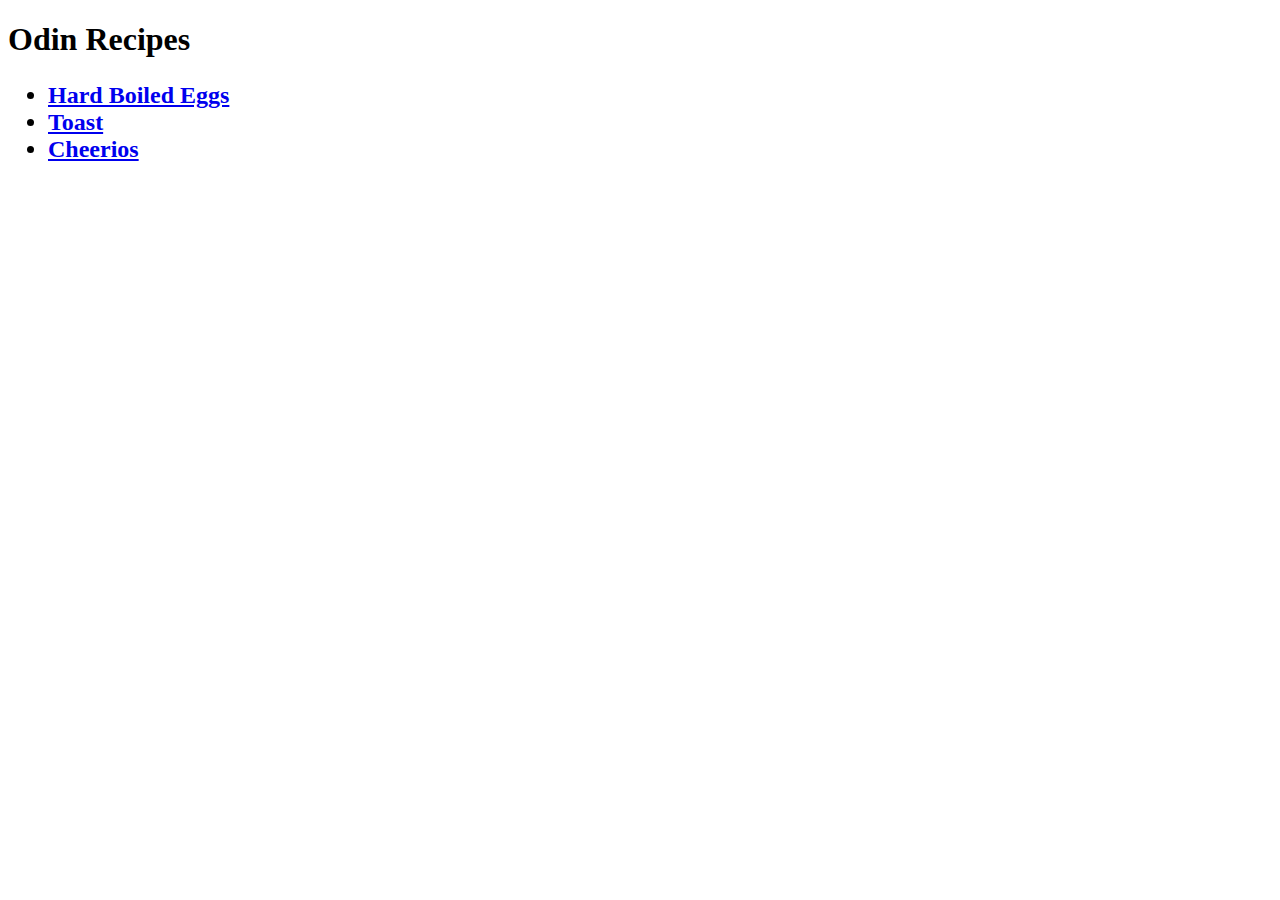
==== index.html @ 8687ce76 "Add new recipes to main page" ====
<!DOCTYPE html>
<html lang="en">
<head>
    <meta charset="UTF-8">
    <meta http-equiv="X-UA-Compatible" content="IE=edge">
    <meta name="viewport" content="width=device-width, initial-scale=1.0">
    <title>Odin Recipes</title>
</head>
<body>
    <h1>Odin Recipes</h1>
    <h2>
        <ul>
            <li><a href="./recipes/hardboiledeggs.html">Hard Boiled Eggs</a></li>
            <li><a href="./recipes/toast.html">Toast</a></li>
            <li><a href="./recipes/multigrain_cheerios.html">Cheerios</a></li>
        </ul>
    </h2>
</body>
</html>
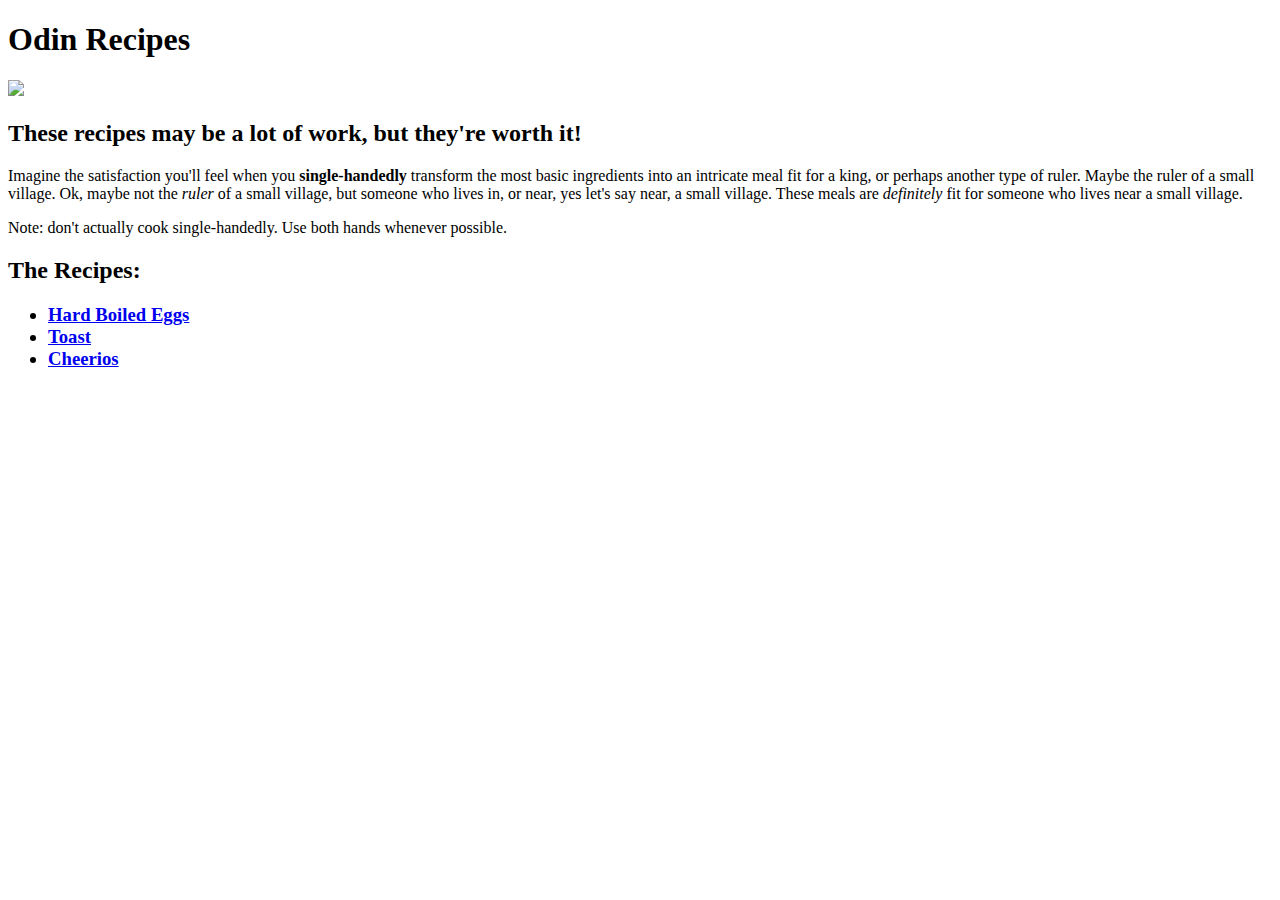
==== commit 0532d641: "Tweak recipe content" ====
--- a/index.html
+++ b/index.html
@@ -8,12 +8,17 @@
 </head>
 <body>
     <h1>Odin Recipes</h1>
-    <h2>
+    <img src="https://images.freeimages.com/images/large-previews/e7c/recipe-1538714.jpg" width=400>
+    <h2>These recipes may be a lot of work, but they're worth it!</h2>
+    <p>Imagine the satisfaction you'll feel when you <strong>single-handedly</strong> transform the most basic ingredients into an intricate meal fit for a king, or perhaps another type of ruler. Maybe the ruler of a small village. Ok, maybe not the <em>ruler</em> of a small village, but someone who lives in, or near, yes let's say near, a small village. These meals are <em>definitely</em> fit for someone who lives near a small village.</p>
+    <p>Note: don't actually cook single-handedly. Use both hands whenever possible.</p>
+    <h2>The Recipes:</h2>
+    <h3>
         <ul>
             <li><a href="./recipes/hardboiledeggs.html">Hard Boiled Eggs</a></li>
             <li><a href="./recipes/toast.html">Toast</a></li>
             <li><a href="./recipes/multigrain_cheerios.html">Cheerios</a></li>
         </ul>
-    </h2>
+    </h3>
 </body>
 </html>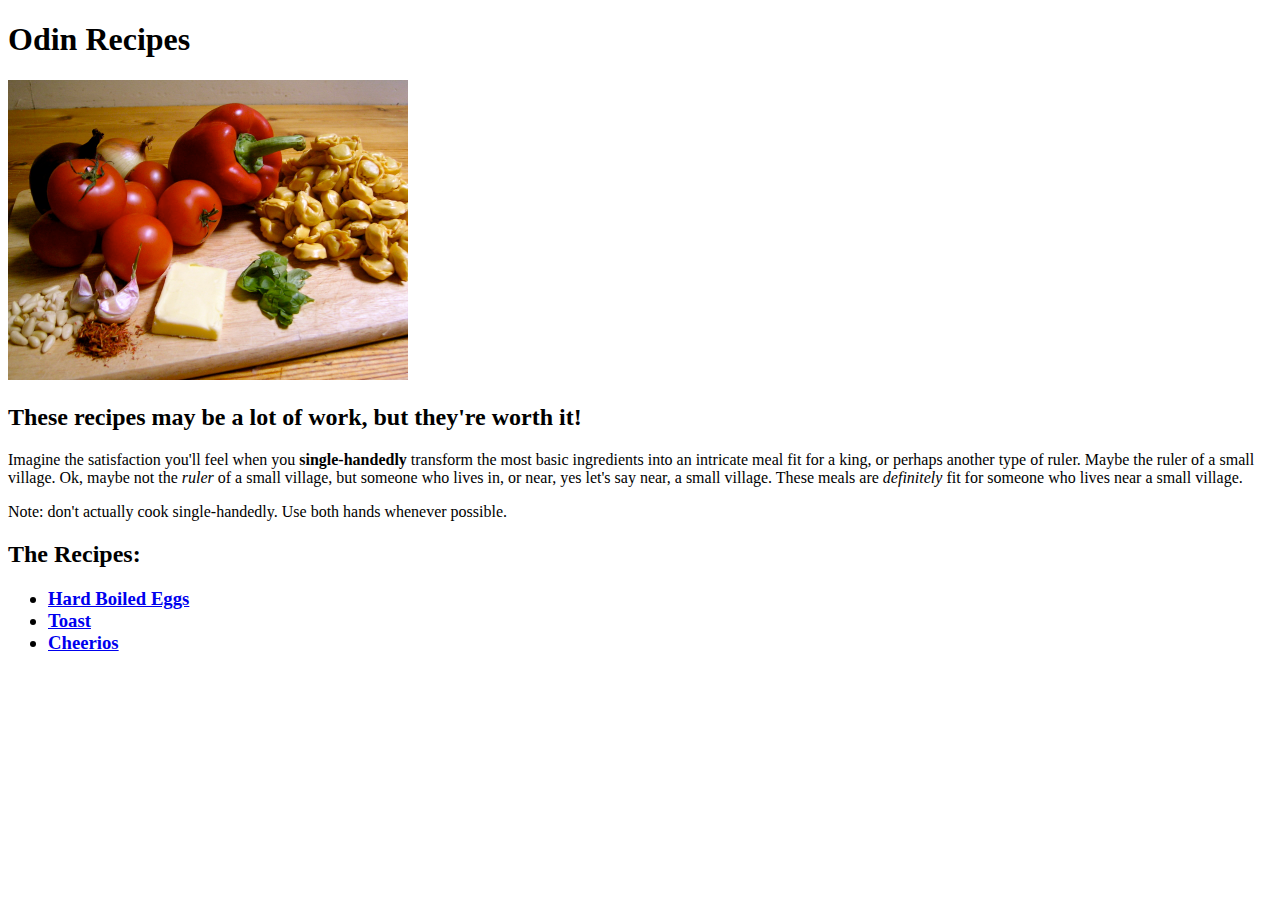
==== commit 2936a04e: "Make image links local" ====
--- a/index.html
+++ b/index.html
@@ -8,7 +8,7 @@
 </head>
 <body>
     <h1>Odin Recipes</h1>
-    <img src="https://images.freeimages.com/images/large-previews/e7c/recipe-1538714.jpg" width=400>
+    <img src="recipes/img/odin-recipes.jpg" width=400>
     <h2>These recipes may be a lot of work, but they're worth it!</h2>
     <p>Imagine the satisfaction you'll feel when you <strong>single-handedly</strong> transform the most basic ingredients into an intricate meal fit for a king, or perhaps another type of ruler. Maybe the ruler of a small village. Ok, maybe not the <em>ruler</em> of a small village, but someone who lives in, or near, yes let's say near, a small village. These meals are <em>definitely</em> fit for someone who lives near a small village.</p>
     <p>Note: don't actually cook single-handedly. Use both hands whenever possible.</p>
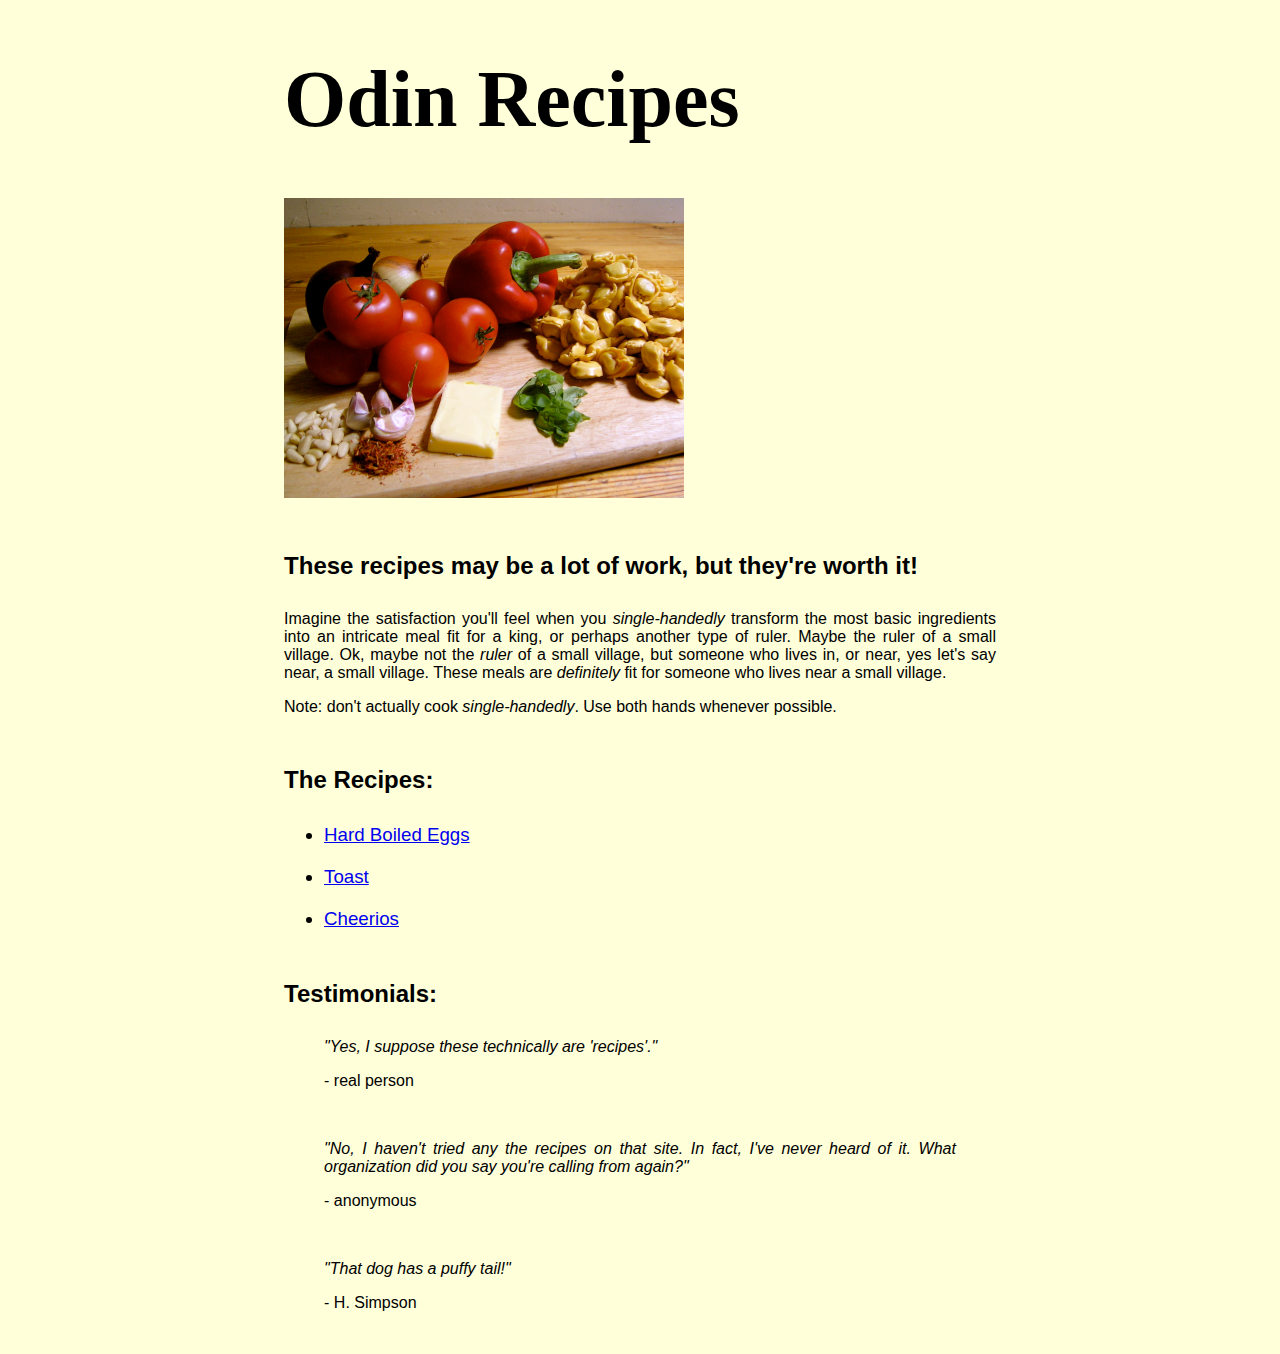
==== commit da9916bc: "Add CSS and tweak recipe content" ====
--- a/index.html
+++ b/index.html
@@ -4,21 +4,40 @@
     <meta charset="UTF-8">
     <meta http-equiv="X-UA-Compatible" content="IE=edge">
     <meta name="viewport" content="width=device-width, initial-scale=1.0">
+    <link rel="stylesheet" href="styles.css"/>
     <title>Odin Recipes</title>
 </head>
 <body>
-    <h1>Odin Recipes</h1>
-    <img src="recipes/img/odin-recipes.jpg" width=400>
-    <h2>These recipes may be a lot of work, but they're worth it!</h2>
-    <p>Imagine the satisfaction you'll feel when you <strong>single-handedly</strong> transform the most basic ingredients into an intricate meal fit for a king, or perhaps another type of ruler. Maybe the ruler of a small village. Ok, maybe not the <em>ruler</em> of a small village, but someone who lives in, or near, yes let's say near, a small village. These meals are <em>definitely</em> fit for someone who lives near a small village.</p>
-    <p>Note: don't actually cook single-handedly. Use both hands whenever possible.</p>
-    <h2>The Recipes:</h2>
-    <h3>
-        <ul>
-            <li><a href="./recipes/hardboiledeggs.html">Hard Boiled Eggs</a></li>
-            <li><a href="./recipes/toast.html">Toast</a></li>
-            <li><a href="./recipes/multigrain_cheerios.html">Cheerios</a></li>
-        </ul>
-    </h3>
+    <div>
+        <h1 class=main-title>Odin Recipes</h1>
+        <img src="recipes/img/odin-recipes.jpg" width=400>
+        <h2>These recipes may be a lot of work, but they're worth it!</h2>
+        <p>Imagine the satisfaction you'll feel when you <em>single-handedly</em> transform the most basic ingredients into an intricate meal fit for a king, or perhaps another type of ruler. Maybe the ruler of a small village. Ok, maybe not the <em>ruler</em> of a small village, but someone who lives in, or near, yes let's say near, a small village. These meals are <em>definitely</em> fit for someone who lives near a small village.</p>
+        <p>Note: don't actually cook <em>single-handedly</em>. Use both hands whenever possible.</p>
+        <h2>The Recipes:</h2>
+        <h3>
+            <ul>
+                <li><a href="./recipes/hardboiledeggs.html">Hard Boiled Eggs</a></li>
+                <li><a href="./recipes/toast.html">Toast</a></li>
+                <li><a href="./recipes/multigrain_cheerios.html">Cheerios</a></li>
+            </ul>
+        </h3>
+        <h2>Testimonials:</h2>
+        <blockquote>
+            <em>"Yes, I suppose these technically are 'recipes'."</em> 
+            <p> - real person</p>
+        </blockquote>
+        <br>
+        <blockquote>
+            <em>"No, I haven't tried any the recipes on that site. In fact, I've never heard of it. What organization did you say you're calling from again?"</em>
+            <p>- anonymous</p>
+        </blockquote>
+        <br>
+        <blockquote>
+            <em>"That dog has a puffy tail!"</em>
+            <p>- H. Simpson</p>
+        </blockquote>
+        <br>
+    </div>
 </body>
 </html>--- a/styles.css
+++ b/styles.css
@@ -0,0 +1,44 @@
+* {
+    background-color:rgb(255, 255, 218);
+    font-family: Verdana, Geneva, Tahoma, sans-serif;
+    text-align: justify;
+}
+
+div {
+    margin-left: auto;
+    margin-right: auto;
+    max-width: 80ch;
+}
+
+h1 {
+    font-family: 'Brush Script MT', cursive;
+    font-size: 80px;
+    text-align: left;
+    font-weight:bold;
+}
+
+h2 {
+    margin-top: 50px;
+    margin-bottom: 30px;
+}
+
+ul, ol, li {
+    /*background-color:lightgoldenrodyellow;*/
+    font-weight: normal;
+    margin-top: 20px;
+    margin-bottom: 20px;
+}
+
+/*
+img {
+    display: block;
+    margin-left: 0;
+    margin-right: auto;
+    width: 50%;
+    max-width: 80ch;
+}
+
+p {
+    max-width: 80ch;
+}
+*/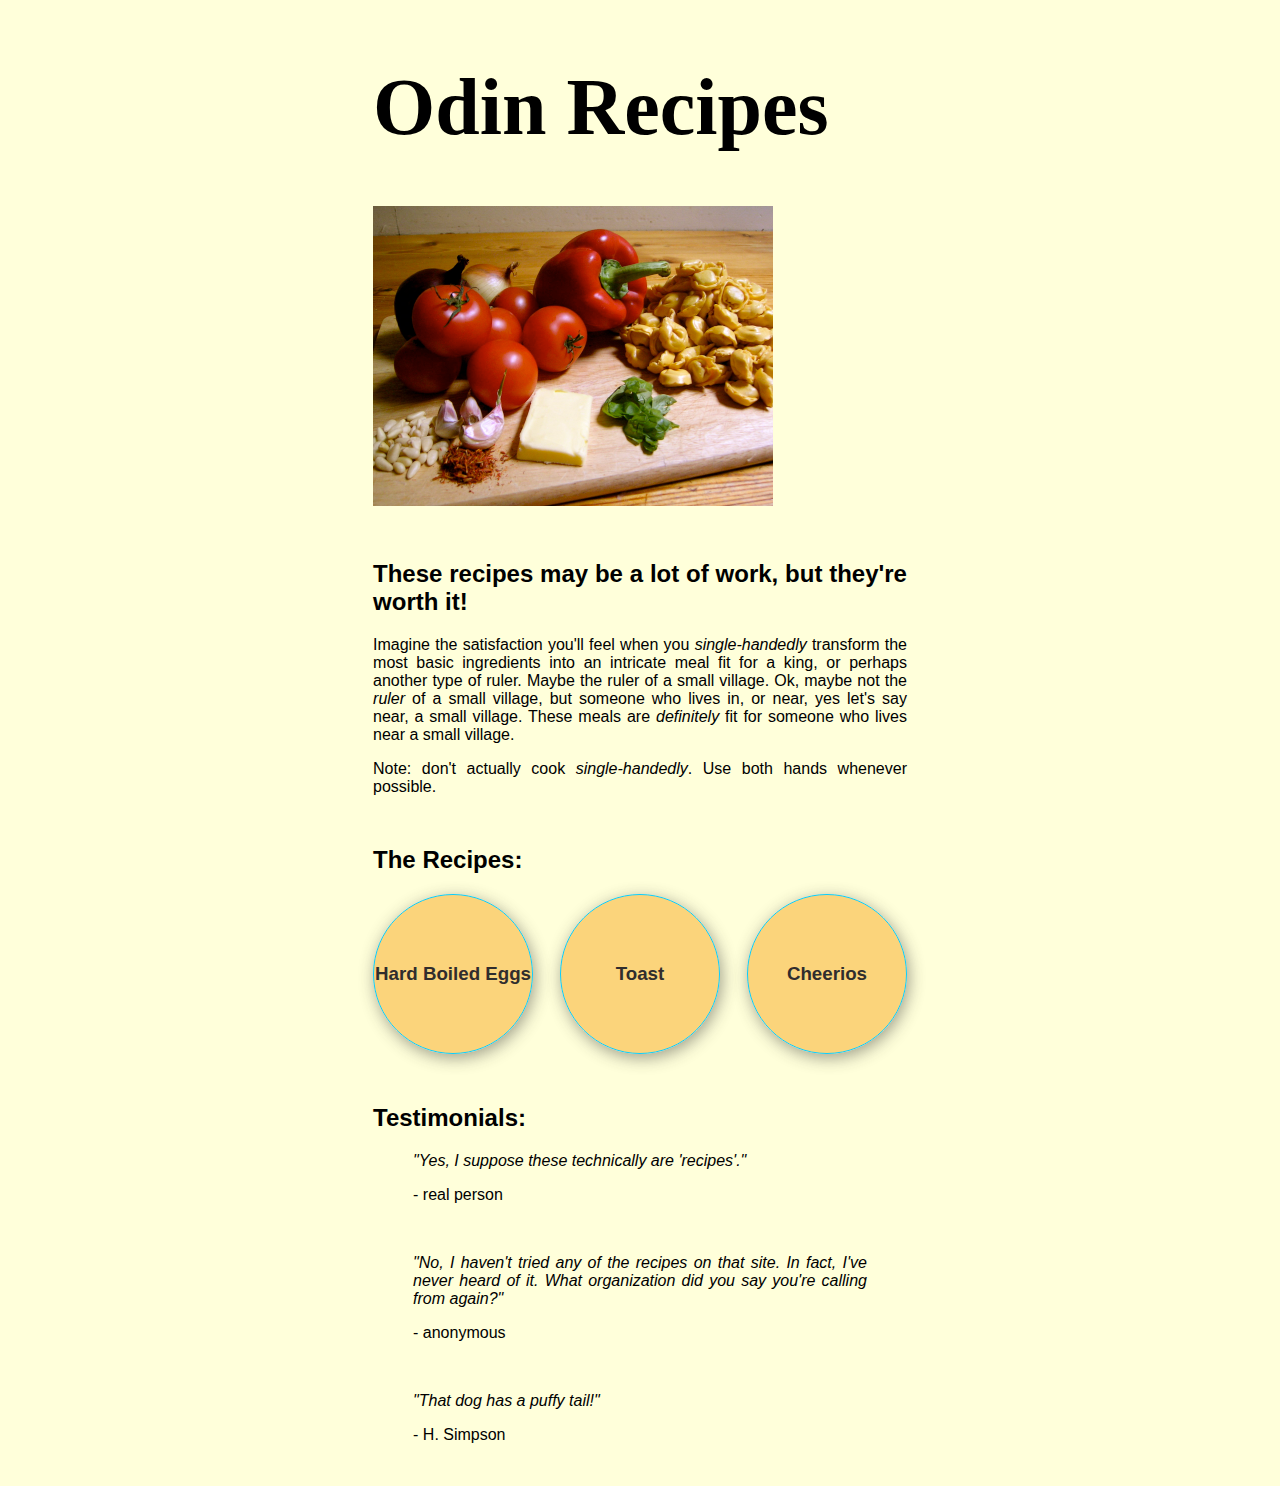
==== commit 2dd450d6: "Add link color change on hover on main page" ====
--- a/index.html
+++ b/index.html
@@ -16,11 +16,18 @@
         <p>Note: don't actually cook <em>single-handedly</em>. Use both hands whenever possible.</p>
         <h2>The Recipes:</h2>
         <h3>
-            <ul>
-                <li><a href="./recipes/hardboiledeggs.html">Hard Boiled Eggs</a></li>
-                <li><a href="./recipes/toast.html">Toast</a></li>
-                <li><a href="./recipes/multigrain_cheerios.html">Cheerios</a></li>
+            <div class="recipes">
+            <!--
+            <ul class="recipes">
+                <li><a class="card" href="./recipes/hardboiledeggs.html">Hard Boiled Eggs</a></li>
+                <li><a class="card" href="./recipes/toast.html">Toast</a></li>
+                <li><a class="card" href="./recipes/multigrain_cheerios.html">Cheerios</a></li>
             </ul>
+            -->
+                <a class="card" href="./recipes/hardboiledeggs.html">Hard Boiled Eggs</a>
+                <a class="card" href="./recipes/toast.html">Toast</a>
+                <a class="card" href="./recipes/multigrain_cheerios.html">Cheerios</a>            
+            </div>
         </h3>
         <h2>Testimonials:</h2>
         <blockquote>
@@ -29,7 +36,7 @@
         </blockquote>
         <br>
         <blockquote>
-            <em>"No, I haven't tried any the recipes on that site. In fact, I've never heard of it. What organization did you say you're calling from again?"</em>
+            <em>"No, I haven't tried any of the recipes on that site. In fact, I've never heard of it. What organization did you say you're calling from again?"</em>
             <p>- anonymous</p>
         </blockquote>
         <br>
--- a/styles.css
+++ b/styles.css
@@ -1,13 +1,20 @@
-* {
+html {
+    display: flex;
+    box-sizing: border-box;
     background-color:rgb(255, 255, 218);
     font-family: Verdana, Geneva, Tahoma, sans-serif;
     text-align: justify;
+    justify-content: center;
+}
+
+*, *::before, *::after {
+    box-sizing: inherit;
 }
 
 div {
     margin-left: auto;
     margin-right: auto;
-    max-width: 80ch;
+    max-width: 60ch;
 }
 
 h1 {
@@ -19,14 +26,55 @@
 
 h2 {
     margin-top: 50px;
-    margin-bottom: 30px;
+    margin-bottom: 20px;
 }
 
-ul, ol, li {
+ol, li {
     /*background-color:lightgoldenrodyellow;*/
     font-weight: normal;
-    margin-top: 20px;
-    margin-bottom: 20px;
+    margin: 0px;
+    padding: 20px;
+}
+
+ul.recipes {
+    list-style-type: none;
+    padding: 0;
+    margin: 0;
+}
+
+.recipes {
+    height: 160px;
+    display: flex;
+    flex: 1;
+    justify-content: space-between;
+    flex-direction: row;
+    flex-wrap: wrap;
+    padding: 0px;
+}
+
+.card {
+    width: 160px;
+    /*height: 160px;*/
+    padding: 0px;
+    margin: 0px;
+    background-color:rgba(248, 177, 46, 0.548);
+    display: flex;
+    border: 1px solid rgb(11, 205, 253);
+    box-shadow: 2px 4px 16px rgba(49, 49, 46, 0.46);
+    
+    border-radius: 50%;
+
+    align-items: center;
+    justify-content: center;
+    text-align: center;
+    text-decoration: none;
+    color: rgb(48, 45, 45);
+    font-weight: bold;
+}
+
+a:hover {
+    background-color: darkturquoise;
+    box-shadow: 1px 10px 26px rgba(49, 49, 46, 0.96);
 }
 
 /*
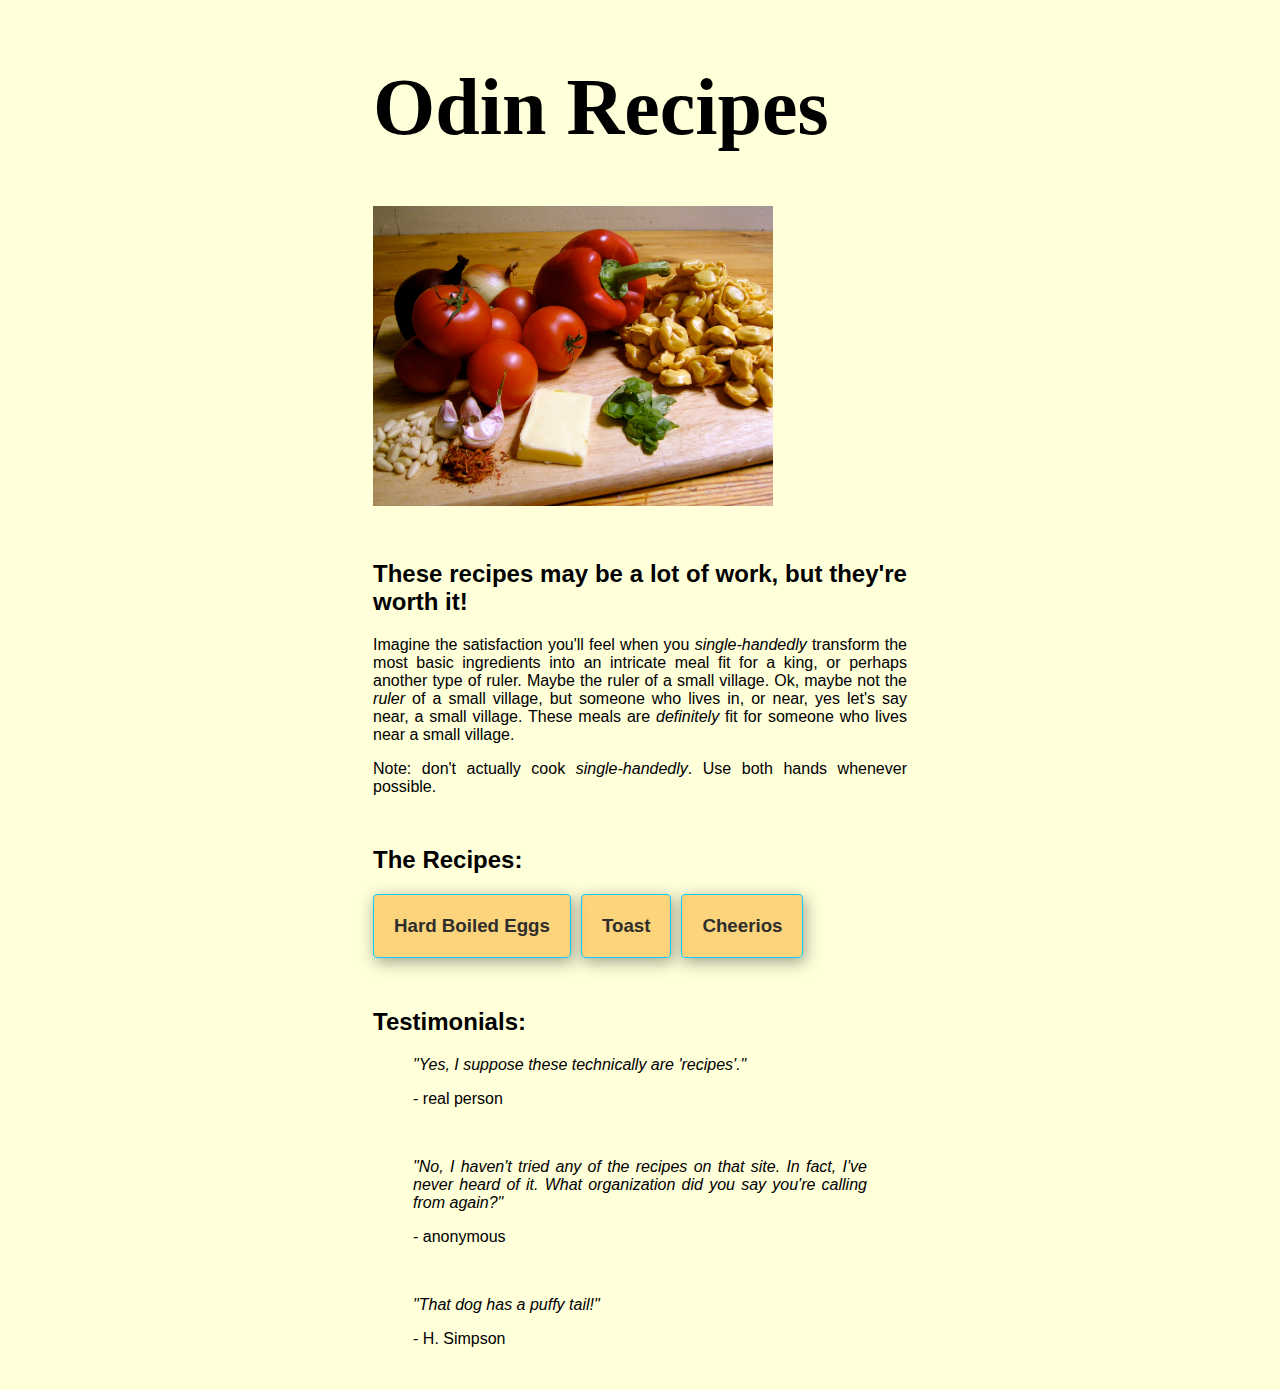
==== commit ce2f1282: "Adjust recipe link appearance" ====
--- a/index.html
+++ b/index.html
@@ -15,8 +15,8 @@
         <p>Imagine the satisfaction you'll feel when you <em>single-handedly</em> transform the most basic ingredients into an intricate meal fit for a king, or perhaps another type of ruler. Maybe the ruler of a small village. Ok, maybe not the <em>ruler</em> of a small village, but someone who lives in, or near, yes let's say near, a small village. These meals are <em>definitely</em> fit for someone who lives near a small village.</p>
         <p>Note: don't actually cook <em>single-handedly</em>. Use both hands whenever possible.</p>
         <h2>The Recipes:</h2>
-        <h3>
-            <div class="recipes">
+        <h3 class="recipes">
+            
             <!--
             <ul class="recipes">
                 <li><a class="card" href="./recipes/hardboiledeggs.html">Hard Boiled Eggs</a></li>
@@ -24,10 +24,10 @@
                 <li><a class="card" href="./recipes/multigrain_cheerios.html">Cheerios</a></li>
             </ul>
             -->
-                <a class="card" href="./recipes/hardboiledeggs.html">Hard Boiled Eggs</a>
-                <a class="card" href="./recipes/toast.html">Toast</a>
-                <a class="card" href="./recipes/multigrain_cheerios.html">Cheerios</a>            
-            </div>
+            <a class="card" href="./recipes/hardboiledeggs.html">Hard Boiled Eggs</a>
+            <a class="card" href="./recipes/toast.html">Toast</a>
+            <a class="card" href="./recipes/multigrain_cheerios.html">Cheerios</a>            
+        
         </h3>
         <h2>Testimonials:</h2>
         <blockquote>
--- a/styles.css
+++ b/styles.css
@@ -43,30 +43,21 @@
 }
 
 .recipes {
-    height: 160px;
     display: flex;
     flex: 1;
-    justify-content: space-between;
-    flex-direction: row;
+    gap: 10px;
     flex-wrap: wrap;
     padding: 0px;
 }
 
 .card {
-    width: 160px;
-    /*height: 160px;*/
-    padding: 0px;
+    padding: 20px;
     margin: 0px;
     background-color:rgba(248, 177, 46, 0.548);
     display: flex;
     border: 1px solid rgb(11, 205, 253);
     box-shadow: 2px 4px 16px rgba(49, 49, 46, 0.46);
-    
-    border-radius: 50%;
-
-    align-items: center;
-    justify-content: center;
-    text-align: center;
+    border-radius: 4px;
     text-decoration: none;
     color: rgb(48, 45, 45);
     font-weight: bold;
@@ -75,18 +66,4 @@
 a:hover {
     background-color: darkturquoise;
     box-shadow: 1px 10px 26px rgba(49, 49, 46, 0.96);
-}
-
-/*
-img {
-    display: block;
-    margin-left: 0;
-    margin-right: auto;
-    width: 50%;
-    max-width: 80ch;
-}
-
-p {
-    max-width: 80ch;
-}
-*/+}